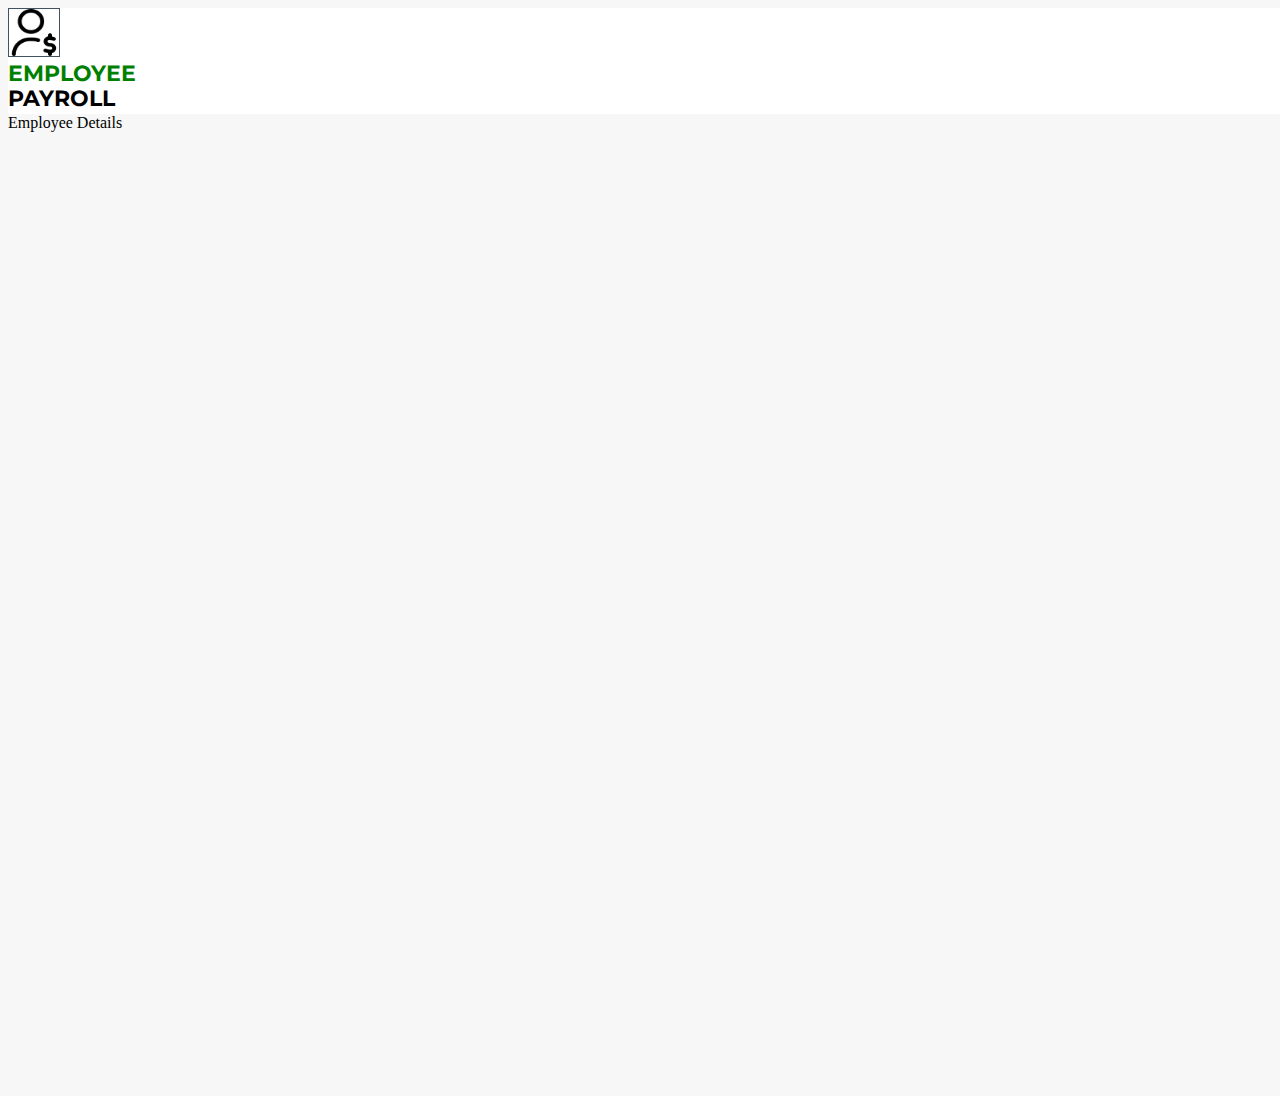
==== templates/index.html @ 00693fb8 "after creating folder structure" ====
<!DOCTYPE html>
<html lang="en">
<head>
    <meta charset="UTF-8">
    <meta name="viewport" content="width=device-width, initial-scale=1.0">
    <title>Dashboard</title>
    <link rel="stylesheet" href="../css/dashboard.css">
</head>
<body>
    <div class="navbar">
        <img src="../assets/employeeportallogo.png" class="logo-icon">
        <div class="employee-payroll">
            <span style="color: green;">EMPLOYEE</span>
            <span style="color: black;">PAYROLL</span>
        </div>
    </div>
    <div class="menu-bar">
        <div>Employee Details</div>
        <div></div>
    </div>
</body>
</html>
---- css/dashboard.css ----
@import url('https://fonts.googleapis.com/css2?family=Montserrat:ital,wght@0,100..900;1,100..900&family=Roboto:ital,wght@0,100;0,300;0,400;0,500;0,700;0,900;1,100;1,300;1,400;1,500;1,700;1,900&display=swap');

body {
    top: 0px;
    left: 0px;
    width: 1920px;
    height: 1080px;
    background: #F7F7F7 0% 0% no-repeat padding-box;
    opacity: 1;
}

.navbar {
    top: 0px;
    left: 0px;
    width: 1920px;
    height: 106px;
    background: #FFFFFF 0% 0% no-repeat padding-box;
    opacity: 1;
}

.logo-icon {
    top: 35px;
    left: 188px;
    width: 50px;
    height: 47px;
    /* UI Properties */
    border: 1px solid #42515F;
    opacity: 1;
}

.employee-payroll {
    font-family: "Montserrat";
    font-weight: bold;
    display: flex;
    flex-direction: column;
    top: 32px;
    left: 246px;
    width: 127px;
    height: 52px;
    /* UI Properties */
    text-align: left;
    font: normal normal bold 22px/25px Montserrat;
    letter-spacing: 0px;
    text-transform: capitalize;
    opacity: 1;
}
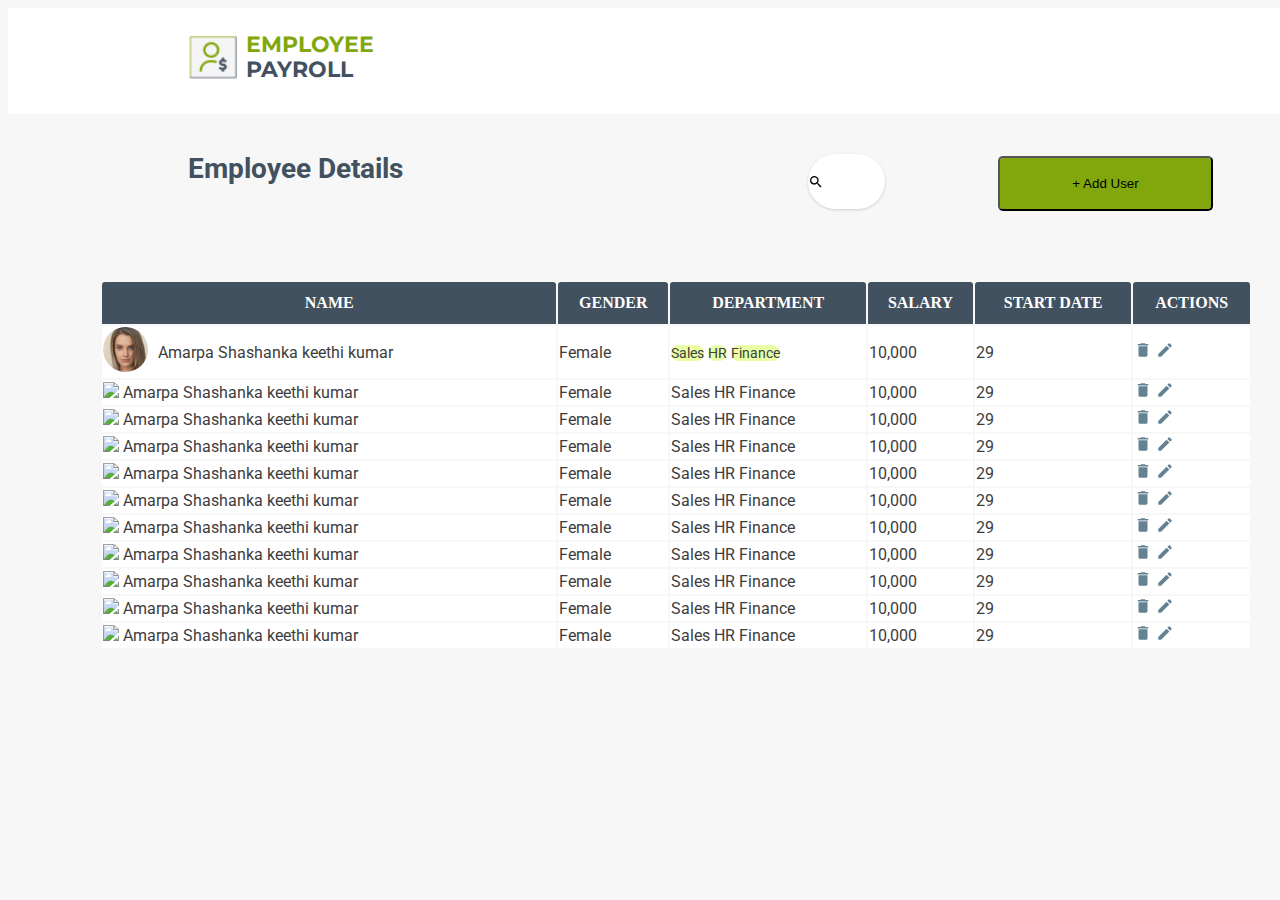
==== commit be5f4cda: "after adding some styles" ====
--- a/templates/index.html
+++ b/templates/index.html
@@ -8,15 +8,274 @@
 </head>
 <body>
     <div class="navbar">
-        <img src="../assets/employeeportallogo.png" class="logo-icon">
+        <img src="../assets/logo.png" class="logo-icon">
         <div class="employee-payroll">
-            <span style="color: green;">EMPLOYEE</span>
-            <span style="color: black;">PAYROLL</span>
+            <span style="color:#82A70C;">EMPLOYEE</span>
+            <span style="color: #42515F;">PAYROLL</span>
         </div>
     </div>
     <div class="menu-bar">
-        <div>Employee Details</div>
-        <div></div>
+        <div class="employee-details">Employee Details</div>
+        <div class="search-icon-back">
+           <img class="search-icon" src="../assets/ic--round-search.svg">
+        </div>
+        <button class="add-user-btn">+ Add User</button>
+    </div>
+    <div class="main-content">
+        <table>
+            <tr class="table-header">
+                <th>NAME</th>
+                <th>GENDER</th>
+                <th>DEPARTMENT</th>
+                <th>SALARY</th>
+                <th>START DATE</th>
+                <th>ACTIONS</th>
+            </tr>
+            <tr>
+                <td class="profile">
+                    <span>
+                        <img class="profile-icon" src="../assets/Ellipse -1.png">
+                    </span>
+                    <span>Amarpa Shashanka keethi kumar</span>
+                </td>
+                <td>Female</td>
+                <td class="section">
+                    <span>Sales</span>
+                    <span>HR</span>
+                    <span>Finance</span>
+                </td>
+                <td>
+                    10,000
+                </td>
+                <td>
+                    29 
+                </td>
+                <td>
+                    <span><img class="delete-icon" src="../assets/delete-black-18dp.svg"></span>
+                    <span><img class="edit-icon" src="../assets/create-black-18dp.svg"></span>
+                </td>
+            </tr>
+            <tr>
+                <td>
+                    <img src="#">
+                    <span>Amarpa Shashanka keethi kumar</span>
+                </td>
+                <td>Female</td>
+                <td>
+                    <span>Sales</span>
+                    <span>HR</span>
+                    <span>Finance</span>
+                </td>
+                <td>
+                    10,000
+                </td>
+                <td>
+                    29 
+                </td>
+                <td>
+                    <span><img class="delete-icon" src="../assets/delete-black-18dp.svg"></span>
+                    <span><img class="edit-icon" src="../assets/create-black-18dp.svg"></span>
+                </td>
+            </tr>
+            <tr>
+                <td>
+                    <img src="#">
+                    <span>Amarpa Shashanka keethi kumar</span>
+                </td>
+                <td>Female</td>
+                <td>
+                    <span>Sales</span>
+                    <span>HR</span>
+                    <span>Finance</span>
+                </td>
+                <td>
+                    10,000
+                </td>
+                <td>
+                    29 
+                </td>
+                <td>
+                    <span><img class="delete-icon" src="../assets/delete-black-18dp.svg"></span>
+                    <span><img class="edit-icon" src="../assets/create-black-18dp.svg"></span>
+                </td>
+            </tr>
+            <tr>
+                <td>
+                    <img src="#">
+                    <span>Amarpa Shashanka keethi kumar</span>
+                </td>
+                <td>Female</td>
+                <td>
+                    <span>Sales</span>
+                    <span>HR</span>
+                    <span>Finance</span>
+                </td>
+                <td>
+                    10,000
+                </td>
+                <td>
+                    29 
+                </td>
+                <td>
+                    <span><img class="delete-icon" src="../assets/delete-black-18dp.svg"></span>
+                    <span><img class="edit-icon" src="../assets/create-black-18dp.svg"></span>
+                </td>
+            </tr>
+            <tr>
+                <td>
+                    <img src="#">
+                    <span>Amarpa Shashanka keethi kumar</span>
+                </td>
+                <td>Female</td>
+                <td>
+                    <span>Sales</span>
+                    <span>HR</span>
+                    <span>Finance</span>
+                </td>
+                <td>
+                    10,000
+                </td>
+                <td>
+                    29 
+                </td>
+                <td>
+                    <span><img class="delete-icon" src="../assets/delete-black-18dp.svg"></span>
+                    <span><img class="edit-icon" src="../assets/create-black-18dp.svg"></span>
+                </td>
+            </tr>
+            <tr>
+                <td>
+                    <img src="#">
+                    <span>Amarpa Shashanka keethi kumar</span>
+                </td>
+                <td>Female</td>
+                <td>
+                    <span>Sales</span>
+                    <span>HR</span>
+                    <span>Finance</span>
+                </td>
+                <td>
+                    10,000
+                </td>
+                <td>
+                    29 
+                </td>
+                <td>
+                    <span><img class="delete-icon" src="../assets/delete-black-18dp.svg"></span>
+                    <span><img class="edit-icon" src="../assets/create-black-18dp.svg"></span>
+                </td>
+            </tr>
+            <tr>
+                <td>
+                    <img src="#">
+                    <span>Amarpa Shashanka keethi kumar</span>
+                </td>
+                <td>Female</td>
+                <td>
+                    <span>Sales</span>
+                    <span>HR</span>
+                    <span>Finance</span>
+                </td>
+                <td>
+                    10,000
+                </td>
+                <td>
+                    29 
+                </td>
+                <td>
+                    <span><img class="delete-icon" src="../assets/delete-black-18dp.svg"></span>
+                    <span><img class="edit-icon" src="../assets/create-black-18dp.svg"></span>
+                </td>
+            </tr>
+            <tr>
+                <td>
+                    <img src="#">
+                    <span>Amarpa Shashanka keethi kumar</span>
+                </td>
+                <td>Female</td>
+                <td>
+                    <span>Sales</span>
+                    <span>HR</span>
+                    <span>Finance</span>
+                </td>
+                <td>
+                    10,000
+                </td>
+                <td>
+                    29 
+                </td>
+                <td>
+                    <span><img class="delete-icon" src="../assets/delete-black-18dp.svg"></span>
+                    <span><img class="edit-icon" src="../assets/create-black-18dp.svg"></span>
+                </td>
+            </tr>
+            <tr>
+                <td>
+                    <img src="#">
+                    <span>Amarpa Shashanka keethi kumar</span>
+                </td>
+                <td>Female</td>
+                <td>
+                    <span>Sales</span>
+                    <span>HR</span>
+                    <span>Finance</span>
+                </td>
+                <td>
+                    10,000
+                </td>
+                <td>
+                    29 
+                </td>
+                <td>
+                    <span><img class="delete-icon" src="../assets/delete-black-18dp.svg"></span>
+                    <span><img class="edit-icon" src="../assets/create-black-18dp.svg"></span>
+                </td>
+            </tr>
+            <tr>
+                <td>
+                    <img src="#">
+                    <span>Amarpa Shashanka keethi kumar</span>
+                </td>
+                <td>Female</td>
+                <td>
+                    <span>Sales</span>
+                    <span>HR</span>
+                    <span>Finance</span>
+                </td>
+                <td>
+                    10,000
+                </td>
+                <td>
+                    29 
+                </td>
+                <td>
+                    <span><img class="delete-icon" src="../assets/delete-black-18dp.svg"></span>
+                    <span><img class="edit-icon" src="../assets/create-black-18dp.svg"></span>
+                </td>
+            </tr>
+            <tr>
+                <td>
+                    <img src="#">
+                    <span>Amarpa Shashanka keethi kumar</span>
+                </td>
+                <td>Female</td>
+                <td>
+                    <span>Sales</span>
+                    <span>HR</span>
+                    <span>Finance</span>
+                </td>
+                <td>
+                    10,000
+                </td>
+                <td>
+                    29 
+                </td>
+                <td>
+                    <span><img class="delete-icon" src="../assets/delete-black-18dp.svg"></span>
+                    <span><img class="edit-icon" src="../assets/create-black-18dp.svg"></span>
+                </td>
+            </tr>
+        </table>
     </div>
 </body>
 </html>--- a/css/dashboard.css
+++ b/css/dashboard.css
@@ -3,8 +3,8 @@
 body {
     top: 0px;
     left: 0px;
-    width: 1920px;
-    height: 1080px;
+    width: 100%;
+    height: 100%;
     background: #F7F7F7 0% 0% no-repeat padding-box;
     opacity: 1;
 }
@@ -12,35 +12,114 @@
 .navbar {
     top: 0px;
     left: 0px;
-    width: 1920px;
+    width: full;
     height: 106px;
     background: #FFFFFF 0% 0% no-repeat padding-box;
     opacity: 1;
 }
 
 .logo-icon {
+    position: absolute;
     top: 35px;
     left: 188px;
     width: 50px;
     height: 47px;
-    /* UI Properties */
-    border: 1px solid #42515F;
-    opacity: 1;
 }
 
 .employee-payroll {
-    font-family: "Montserrat";
-    font-weight: bold;
-    display: flex;
-    flex-direction: column;
+    position: absolute;
     top: 32px;
     left: 246px;
     width: 127px;
     height: 52px;
-    /* UI Properties */
     text-align: left;
     font: normal normal bold 22px/25px Montserrat;
     letter-spacing: 0px;
     text-transform: capitalize;
     opacity: 1;
+}
+
+.employee-details {
+    position: absolute;
+    top: 156px;
+    left: 188px;
+    width: 217px;
+    height: 37px;
+    text-align: left;
+    font: normal normal bold 28px/25px Roboto;
+    letter-spacing: 0px;
+    color: #42515F;
+    opacity: 1;
+}
+
+.search-icon-back {
+    margin-left: 800px;
+    margin-top: 40px;
+    position: relative;
+    width: 77px;
+    height: 55px;
+    background: #FFFFFF 0% 0% no-repeat padding-box;
+    box-shadow: 0px 1px 3px #00000029;
+    border-radius: 28px;
+    opacity: 1;
+}
+
+.search-icon {
+   position: absolute;
+   top: 20px;
+}
+
+
+.add-user-btn {
+    position: absolute;
+    top: 156px;
+    left: 998px;
+    width: 215px;
+    height: 55px;
+    background: #82A70C 0% 0% no-repeat padding-box;
+    border-radius: 5px;
+    opacity: 1;
+}
+
+table {
+    position: absolute;
+    top: 280px;
+    left: 100px;
+    width: 90%;
+    height: 52px;
+    justify-content: space-between;
+}
+
+th {
+    background: #42515F 0% 0% no-repeat padding-box;
+    border-radius: 3px 3px 0px 0px;
+    opacity: 1;
+    font: normal normal medium 18px/24px Roboto;
+    letter-spacing: 0px;
+    color: #FFFFFF;
+    height: 40px;
+    
+}
+
+td {
+    text-align: left;
+    font: normal normal normal 16px/21px Roboto;
+    letter-spacing: 0px;
+    color: #3D3D3D;
+    opacity: 1;
+    background: #FFFFFF 0% 0% no-repeat padding-box;
+}
+
+.profile{
+    display: flex;
+    align-items: center;
+}
+.profile-icon{
+    margin-right: 10px;
+}
+
+.section>span{
+    background: #E9FEA5 0% 0% no-repeat padding-box;
+    font: normal normal normal 14px/19px Roboto;
+    border-radius: 13px;
 }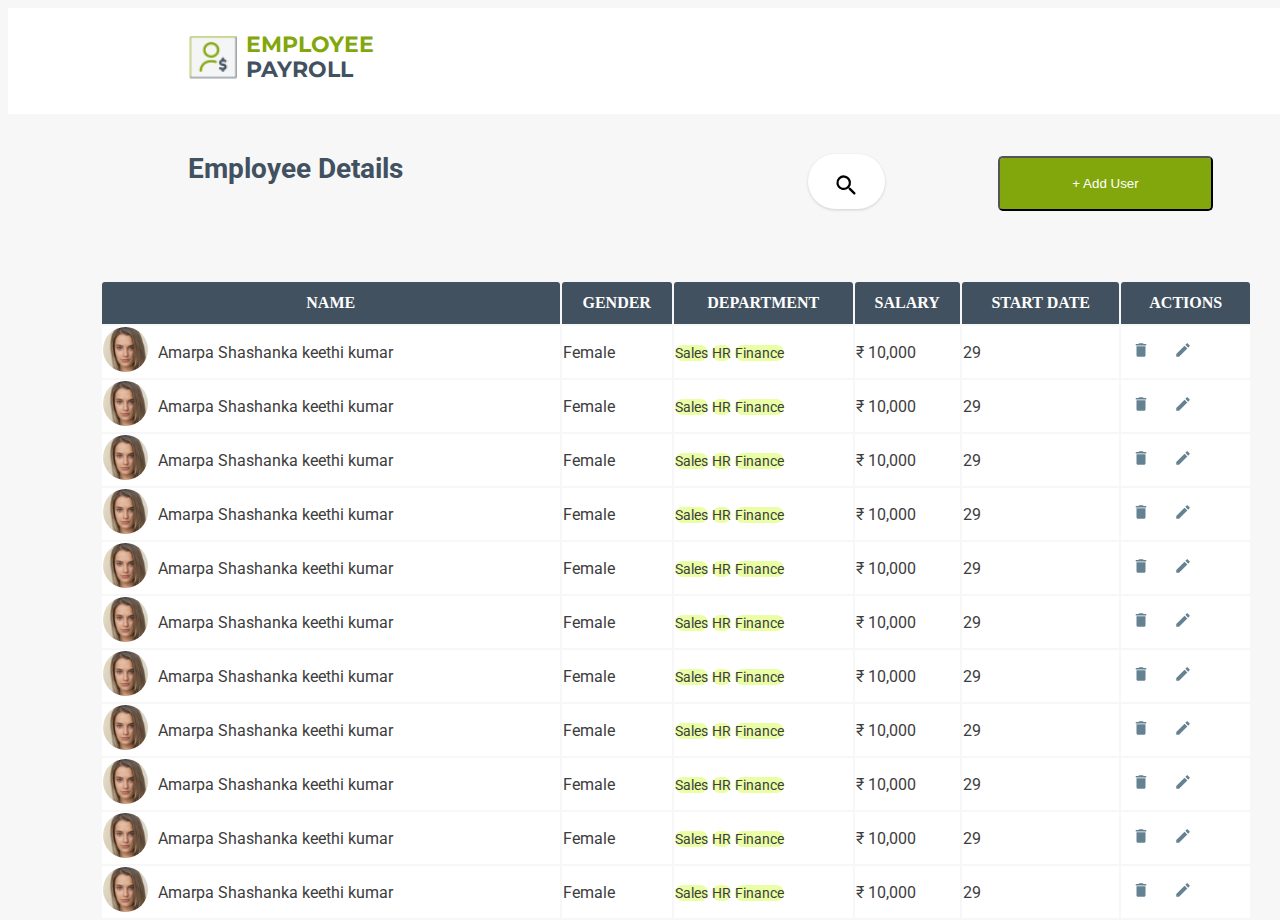
==== commit 803e95c5: "after completing dashboard page" ====
--- a/templates/index.html
+++ b/templates/index.html
@@ -4,6 +4,7 @@
     <meta charset="UTF-8">
     <meta name="viewport" content="width=device-width, initial-scale=1.0">
     <title>Dashboard</title>
+    <script src="../js/index.js"></script>
     <link rel="stylesheet" href="../css/dashboard.css">
 </head>
 <body>
@@ -19,7 +20,7 @@
         <div class="search-icon-back">
            <img class="search-icon" src="../assets/ic--round-search.svg">
         </div>
-        <button class="add-user-btn">+ Add User</button>
+        <button class="add-user-btn" onclick="redirect()">+ Add User</button>
     </div>
     <div class="main-content">
         <table>
@@ -45,232 +46,252 @@
                     <span>Finance</span>
                 </td>
                 <td>
-                    10,000
-                </td>
-                <td>
-                    29 
-                </td>
-                <td>
-                    <span><img class="delete-icon" src="../assets/delete-black-18dp.svg"></span>
-                    <span><img class="edit-icon" src="../assets/create-black-18dp.svg"></span>
-                </td>
-            </tr>
-            <tr>
-                <td>
-                    <img src="#">
-                    <span>Amarpa Shashanka keethi kumar</span>
-                </td>
-                <td>Female</td>
-                <td>
-                    <span>Sales</span>
-                    <span>HR</span>
-                    <span>Finance</span>
-                </td>
-                <td>
-                    10,000
-                </td>
-                <td>
-                    29 
-                </td>
-                <td>
-                    <span><img class="delete-icon" src="../assets/delete-black-18dp.svg"></span>
-                    <span><img class="edit-icon" src="../assets/create-black-18dp.svg"></span>
-                </td>
-            </tr>
-            <tr>
-                <td>
-                    <img src="#">
-                    <span>Amarpa Shashanka keethi kumar</span>
-                </td>
-                <td>Female</td>
-                <td>
-                    <span>Sales</span>
-                    <span>HR</span>
-                    <span>Finance</span>
-                </td>
-                <td>
-                    10,000
-                </td>
-                <td>
-                    29 
-                </td>
-                <td>
-                    <span><img class="delete-icon" src="../assets/delete-black-18dp.svg"></span>
-                    <span><img class="edit-icon" src="../assets/create-black-18dp.svg"></span>
-                </td>
-            </tr>
-            <tr>
-                <td>
-                    <img src="#">
-                    <span>Amarpa Shashanka keethi kumar</span>
-                </td>
-                <td>Female</td>
-                <td>
-                    <span>Sales</span>
-                    <span>HR</span>
-                    <span>Finance</span>
-                </td>
-                <td>
-                    10,000
-                </td>
-                <td>
-                    29 
-                </td>
-                <td>
-                    <span><img class="delete-icon" src="../assets/delete-black-18dp.svg"></span>
-                    <span><img class="edit-icon" src="../assets/create-black-18dp.svg"></span>
-                </td>
-            </tr>
-            <tr>
-                <td>
-                    <img src="#">
-                    <span>Amarpa Shashanka keethi kumar</span>
-                </td>
-                <td>Female</td>
-                <td>
-                    <span>Sales</span>
-                    <span>HR</span>
-                    <span>Finance</span>
-                </td>
-                <td>
-                    10,000
-                </td>
-                <td>
-                    29 
-                </td>
-                <td>
-                    <span><img class="delete-icon" src="../assets/delete-black-18dp.svg"></span>
-                    <span><img class="edit-icon" src="../assets/create-black-18dp.svg"></span>
-                </td>
-            </tr>
-            <tr>
-                <td>
-                    <img src="#">
-                    <span>Amarpa Shashanka keethi kumar</span>
-                </td>
-                <td>Female</td>
-                <td>
-                    <span>Sales</span>
-                    <span>HR</span>
-                    <span>Finance</span>
-                </td>
-                <td>
-                    10,000
-                </td>
-                <td>
-                    29 
-                </td>
-                <td>
-                    <span><img class="delete-icon" src="../assets/delete-black-18dp.svg"></span>
-                    <span><img class="edit-icon" src="../assets/create-black-18dp.svg"></span>
-                </td>
-            </tr>
-            <tr>
-                <td>
-                    <img src="#">
-                    <span>Amarpa Shashanka keethi kumar</span>
-                </td>
-                <td>Female</td>
-                <td>
-                    <span>Sales</span>
-                    <span>HR</span>
-                    <span>Finance</span>
-                </td>
-                <td>
-                    10,000
-                </td>
-                <td>
-                    29 
-                </td>
-                <td>
-                    <span><img class="delete-icon" src="../assets/delete-black-18dp.svg"></span>
-                    <span><img class="edit-icon" src="../assets/create-black-18dp.svg"></span>
-                </td>
-            </tr>
-            <tr>
-                <td>
-                    <img src="#">
-                    <span>Amarpa Shashanka keethi kumar</span>
-                </td>
-                <td>Female</td>
-                <td>
-                    <span>Sales</span>
-                    <span>HR</span>
-                    <span>Finance</span>
-                </td>
-                <td>
-                    10,000
-                </td>
-                <td>
-                    29 
-                </td>
-                <td>
-                    <span><img class="delete-icon" src="../assets/delete-black-18dp.svg"></span>
-                    <span><img class="edit-icon" src="../assets/create-black-18dp.svg"></span>
-                </td>
-            </tr>
-            <tr>
-                <td>
-                    <img src="#">
-                    <span>Amarpa Shashanka keethi kumar</span>
-                </td>
-                <td>Female</td>
-                <td>
-                    <span>Sales</span>
-                    <span>HR</span>
-                    <span>Finance</span>
-                </td>
-                <td>
-                    10,000
-                </td>
-                <td>
-                    29 
-                </td>
-                <td>
-                    <span><img class="delete-icon" src="../assets/delete-black-18dp.svg"></span>
-                    <span><img class="edit-icon" src="../assets/create-black-18dp.svg"></span>
-                </td>
-            </tr>
-            <tr>
-                <td>
-                    <img src="#">
-                    <span>Amarpa Shashanka keethi kumar</span>
-                </td>
-                <td>Female</td>
-                <td>
-                    <span>Sales</span>
-                    <span>HR</span>
-                    <span>Finance</span>
-                </td>
-                <td>
-                    10,000
-                </td>
-                <td>
-                    29 
-                </td>
-                <td>
-                    <span><img class="delete-icon" src="../assets/delete-black-18dp.svg"></span>
-                    <span><img class="edit-icon" src="../assets/create-black-18dp.svg"></span>
-                </td>
-            </tr>
-            <tr>
-                <td>
-                    <img src="#">
-                    <span>Amarpa Shashanka keethi kumar</span>
-                </td>
-                <td>Female</td>
-                <td>
-                    <span>Sales</span>
-                    <span>HR</span>
-                    <span>Finance</span>
-                </td>
-                <td>
-                    10,000
-                </td>
-                <td>
-                    29 
-                </td>
-                <td>
+                    &#8377 10,000
+                </td>
+                <td class="start-date">
+                    29 
+                </td>
+                <td class="icons">
+                    <span><img class="delete-icon" src="../assets/delete-black-18dp.svg"></span>
+                    <span><img class="edit-icon" src="../assets/create-black-18dp.svg"></span>
+                </td>
+            </tr>
+            <tr>
+                <td class="profile">
+                    <span>
+                        <img class="profile-icon" src="../assets/Ellipse -1.png">
+                    </span>
+                    <span>Amarpa Shashanka keethi kumar</span>
+                </td>
+                <td>Female</td>
+                <td class="section">
+                    <span>Sales</span>
+                    <span>HR</span>
+                    <span>Finance</span>
+                </td>
+                <td>
+                    &#8377 10,000
+                </td>
+                <td>
+                    29 
+                </td>
+                <td class="icons">
+                    <span><img class="delete-icon" src="../assets/delete-black-18dp.svg"></span>
+                    <span><img class="edit-icon" src="../assets/create-black-18dp.svg"></span>
+                </td>
+            </tr>
+            <tr>
+                <td class="profile">
+                    <span>
+                        <img class="profile-icon" src="../assets/Ellipse -1.png">
+                    </span>
+                    <span>Amarpa Shashanka keethi kumar</span>
+                </td>
+                <td>Female</td>
+                <td class="section">
+                    <span>Sales</span>
+                    <span>HR</span>
+                    <span>Finance</span>
+                </td>
+                <td>
+                    &#8377 10,000
+                </td>
+                <td>
+                    29 
+                </td>
+                <td class="icons">
+                    <span><img class="delete-icon" src="../assets/delete-black-18dp.svg"></span>
+                    <span><img class="edit-icon" src="../assets/create-black-18dp.svg"></span>
+                </td>
+            </tr>
+            <tr>
+                <td class="profile">
+                    <span>
+                        <img class="profile-icon" src="../assets/Ellipse -1.png">
+                    </span>
+                    <span>Amarpa Shashanka keethi kumar</span>
+                </td>
+                <td>Female</td>
+                <td class="section">
+                    <span>Sales</span>
+                    <span>HR</span>
+                    <span>Finance</span>
+                </td>
+                <td>
+                    &#8377 10,000
+                </td>
+                <td>
+                    29 
+                </td>
+                <td class="icons">
+                    <span><img class="delete-icon" src="../assets/delete-black-18dp.svg"></span>
+                    <span><img class="edit-icon" src="../assets/create-black-18dp.svg"></span>
+                </td>
+            </tr>
+            <tr>
+                <td class="profile">
+                    <span>
+                        <img class="profile-icon" src="../assets/Ellipse -1.png">
+                    </span>
+                    <span>Amarpa Shashanka keethi kumar</span>
+                </td>
+                <td>Female</td>
+                <td class="section">
+                    <span>Sales</span>
+                    <span>HR</span>
+                    <span>Finance</span>
+                </td>
+                <td>
+                    &#8377 10,000
+                </td>
+                <td>
+                    29 
+                </td>
+                <td class="icons">
+                    <span><img class="delete-icon" src="../assets/delete-black-18dp.svg"></span>
+                    <span><img class="edit-icon" src="../assets/create-black-18dp.svg"></span>
+                </td>
+            </tr>
+            <tr>
+                <td class="profile">
+                    <span>
+                        <img class="profile-icon" src="../assets/Ellipse -1.png">
+                    </span>
+                    <span>Amarpa Shashanka keethi kumar</span>
+                </td>
+                <td>Female</td>
+                <td class="section">
+                    <span>Sales</span>
+                    <span>HR</span>
+                    <span>Finance</span>
+                </td>
+                <td>
+                    &#8377 10,000
+                </td>
+                <td>
+                    29 
+                </td>
+                <td class="icons">
+                    <span><img class="delete-icon" src="../assets/delete-black-18dp.svg"></span>
+                    <span><img class="edit-icon" src="../assets/create-black-18dp.svg"></span>
+                </td>
+            </tr>
+            <tr>
+                <td class="profile">
+                    <span>
+                        <img class="profile-icon" src="../assets/Ellipse -1.png">
+                    </span>
+                    <span>Amarpa Shashanka keethi kumar</span>
+                </td>
+                <td>Female</td>
+                <td class="section">
+                    <span>Sales</span>
+                    <span>HR</span>
+                    <span>Finance</span>
+                </td>
+                <td>
+                    &#8377 10,000
+                </td>
+                <td>
+                    29 
+                </td>
+                <td class="icons">
+                    <span><img class="delete-icon" src="../assets/delete-black-18dp.svg"></span>
+                    <span><img class="edit-icon" src="../assets/create-black-18dp.svg"></span>
+                </td>
+            </tr>
+            <tr>
+                <td class="profile">
+                    <span>
+                        <img class="profile-icon" src="../assets/Ellipse -1.png">
+                    </span>
+                    <span>Amarpa Shashanka keethi kumar</span>
+                </td>
+                <td>Female</td>
+                <td class="section">
+                    <span>Sales</span>
+                    <span>HR</span>
+                    <span>Finance</span>
+                </td>
+                <td>
+                    &#8377 10,000
+                </td>
+                <td>
+                    29 
+                </td>
+                <td class="icons">
+                    <span><img class="delete-icon" src="../assets/delete-black-18dp.svg"></span>
+                    <span><img class="edit-icon" src="../assets/create-black-18dp.svg"></span>
+                </td>
+            </tr>
+            <tr>
+                <td class="profile">
+                    <span>
+                        <img class="profile-icon" src="../assets/Ellipse -1.png">
+                    </span>
+                    <span>Amarpa Shashanka keethi kumar</span>
+                </td>
+                <td>Female</td>
+                <td class="section">
+                    <span>Sales</span>
+                    <span>HR</span>
+                    <span>Finance</span>
+                </td>
+                <td>
+                    &#8377 10,000
+                </td>
+                <td>
+                    29 
+                </td>
+                <td class="icons">
+                    <span><img class="delete-icon" src="../assets/delete-black-18dp.svg"></span>
+                    <span><img class="edit-icon" src="../assets/create-black-18dp.svg"></span>
+                </td>
+            </tr>
+            <tr>
+                <td class="profile">
+                    <span>
+                        <img class="profile-icon" src="../assets/Ellipse -1.png">
+                    </span>
+                    <span>Amarpa Shashanka keethi kumar</span>
+                </td>
+                <td>Female</td>
+                <td class="section">
+                    <span>Sales</span>
+                    <span>HR</span>
+                    <span>Finance</span>
+                </td>
+                <td>
+                    &#8377 10,000
+                </td>
+                <td>
+                    29 
+                </td>
+                <td class="icons">
+                    <span><img class="delete-icon" src="../assets/delete-black-18dp.svg"></span>
+                    <span><img class="edit-icon" src="../assets/create-black-18dp.svg"></span>
+                </td>
+            </tr>
+            <tr>
+                <td class="profile">
+                    <span>
+                        <img class="profile-icon" src="../assets/Ellipse -1.png">
+                    </span>
+                    <span>Amarpa Shashanka keethi kumar</span>
+                </td>
+                <td>Female</td>
+                <td class="section">
+                    <span>Sales</span>
+                    <span>HR</span>
+                    <span>Finance</span>
+                </td>
+                <td>
+                    &#8377 10,000
+                </td>
+                <td>
+                    29 
+                </td>
+                <td class="icons">
                     <span><img class="delete-icon" src="../assets/delete-black-18dp.svg"></span>
                     <span><img class="edit-icon" src="../assets/create-black-18dp.svg"></span>
                 </td>
--- a/css/dashboard.css
+++ b/css/dashboard.css
@@ -66,7 +66,10 @@
 
 .search-icon {
    position: absolute;
-   top: 20px;
+   top: 18px;
+   left: 25px;
+   width: 27px;
+   height: 27px;
 }
 
 
@@ -79,6 +82,7 @@
     background: #82A70C 0% 0% no-repeat padding-box;
     border-radius: 5px;
     opacity: 1;
+    color: white;
 }
 
 table {
@@ -88,6 +92,7 @@
     width: 90%;
     height: 52px;
     justify-content: space-between;
+    margin: 0%;
 }
 
 th {
@@ -122,4 +127,12 @@
     background: #E9FEA5 0% 0% no-repeat padding-box;
     font: normal normal normal 14px/19px Roboto;
     border-radius: 13px;
+}
+
+.icons>span{
+    margin:10px;
+}
+
+.start-date{
+    margin-left: 10px;
 }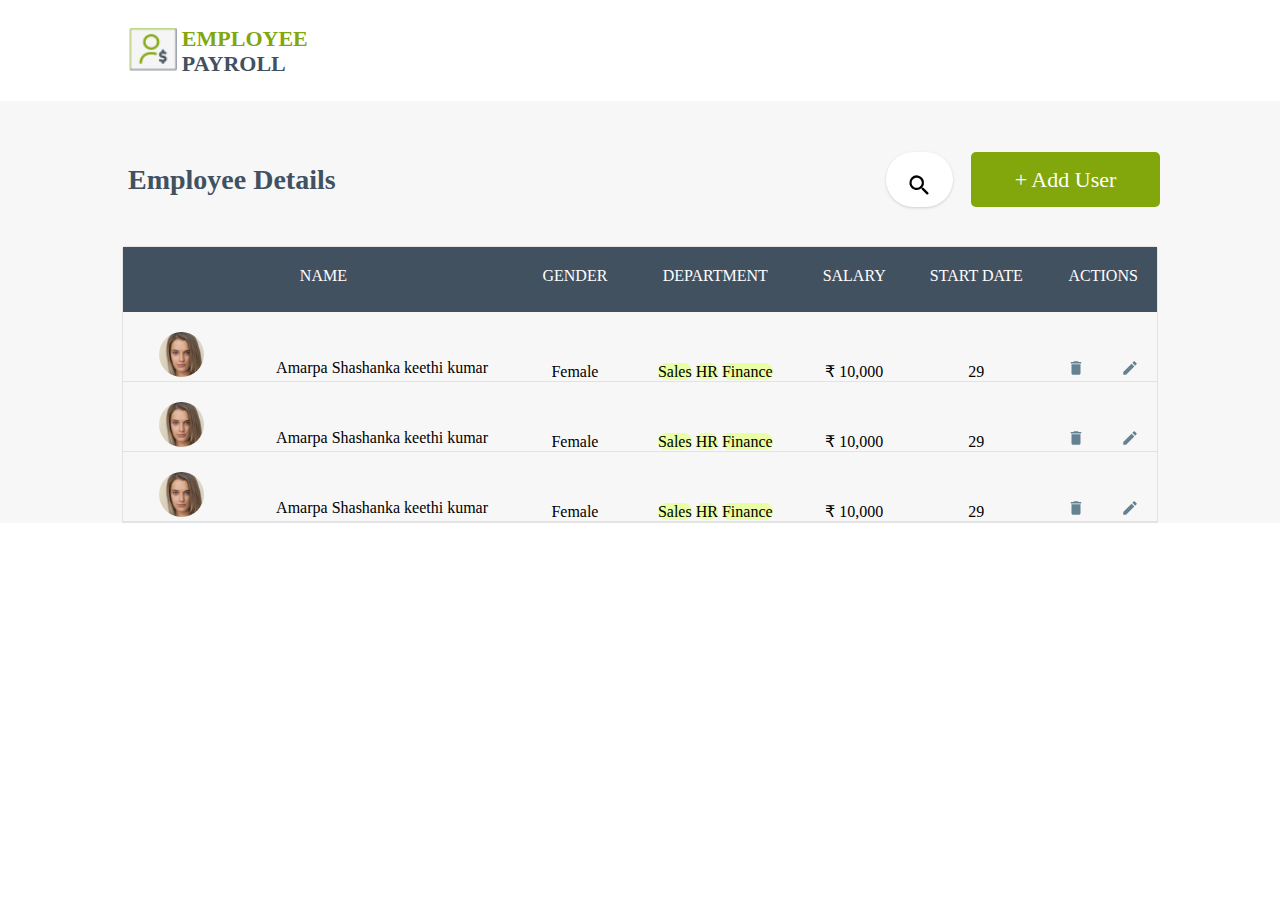
==== commit 46c80452: "changes made" ====
--- a/templates/index.html
+++ b/templates/index.html
@@ -1,28 +1,32 @@
 <!DOCTYPE html>
 <html lang="en">
+
 <head>
     <meta charset="UTF-8">
     <meta name="viewport" content="width=device-width, initial-scale=1.0">
     <title>Dashboard</title>
     <script src="../js/index.js"></script>
     <link rel="stylesheet" href="../css/dashboard.css">
+    <script src="../js/jquery.js"></script>
 </head>
 <body>
     <div class="navbar">
         <img src="../assets/logo.png" class="logo-icon">
         <div class="employee-payroll">
-            <span style="color:#82A70C;">EMPLOYEE</span>
-            <span style="color: #42515F;">PAYROLL</span>
+            <span style="color: #82A70C; font: normal normal bold 22px/25px Montserrat;">EMPLOYEE</span>
+            <span style="color: #42515F; font: normal normal bold 22px/25px Montserrat;">PAYROLL</span>
         </div>
     </div>
-    <div class="menu-bar">
-        <div class="employee-details">Employee Details</div>
-        <div class="search-icon-back">
-           <img class="search-icon" src="../assets/ic--round-search.svg">
+    <div class="main-content">
+        <div class="menu-bar">
+            <div class="employee-details">Employee Details</div>
+            <div class="search-icon-btn">
+                <div class="search-icon-back">
+                    <img class="search-icon" src="../assets/ic--round-search.svg">
+                </div>
+                <button class="add-user-btn" onclick="redirect()">+ Add User</button>
+            </div>
         </div>
-        <button class="add-user-btn" onclick="redirect()">+ Add User</button>
-    </div>
-    <div class="main-content">
         <table>
             <tr class="table-header">
                 <th>NAME</th>
@@ -33,23 +37,23 @@
                 <th>ACTIONS</th>
             </tr>
             <tr>
-                <td class="profile">
-                    <span>
+                <td>
+                    <div class="profile">
                         <img class="profile-icon" src="../assets/Ellipse -1.png">
-                    </span>
-                    <span>Amarpa Shashanka keethi kumar</span>
+                        <span>Amarpa Shashanka keethi kumar</span> 
+                    </div>
                 </td>
-                <td>Female</td>
+                <td class="female">Female</td>
                 <td class="section">
                     <span>Sales</span>
                     <span>HR</span>
                     <span>Finance</span>
                 </td>
-                <td>
+                <td class="price">
                     &#8377 10,000
                 </td>
                 <td class="start-date">
-                    29 
+                    29
                 </td>
                 <td class="icons">
                     <span><img class="delete-icon" src="../assets/delete-black-18dp.svg"></span>
@@ -57,23 +61,23 @@
                 </td>
             </tr>
             <tr>
-                <td class="profile">
-                    <span>
+                <td>
+                    <div class="profile">
                         <img class="profile-icon" src="../assets/Ellipse -1.png">
-                    </span>
-                    <span>Amarpa Shashanka keethi kumar</span>
+                        <span>Amarpa Shashanka keethi kumar</span> 
+                    </div>
                 </td>
-                <td>Female</td>
+                <td class="female">Female</td>
                 <td class="section">
                     <span>Sales</span>
                     <span>HR</span>
                     <span>Finance</span>
                 </td>
-                <td>
+                <td class="price">
                     &#8377 10,000
                 </td>
-                <td>
-                    29 
+                <td class="start-date">
+                    29
                 </td>
                 <td class="icons">
                     <span><img class="delete-icon" src="../assets/delete-black-18dp.svg"></span>
@@ -81,215 +85,23 @@
                 </td>
             </tr>
             <tr>
-                <td class="profile">
-                    <span>
+                <td>
+                    <div class="profile">
                         <img class="profile-icon" src="../assets/Ellipse -1.png">
-                    </span>
-                    <span>Amarpa Shashanka keethi kumar</span>
+                        <span>Amarpa Shashanka keethi kumar</span> 
+                    </div>
                 </td>
-                <td>Female</td>
+                <td class="female">Female</td>
                 <td class="section">
                     <span>Sales</span>
                     <span>HR</span>
                     <span>Finance</span>
                 </td>
-                <td>
+                <td class="price">
                     &#8377 10,000
                 </td>
-                <td>
-                    29 
-                </td>
-                <td class="icons">
-                    <span><img class="delete-icon" src="../assets/delete-black-18dp.svg"></span>
-                    <span><img class="edit-icon" src="../assets/create-black-18dp.svg"></span>
-                </td>
-            </tr>
-            <tr>
-                <td class="profile">
-                    <span>
-                        <img class="profile-icon" src="../assets/Ellipse -1.png">
-                    </span>
-                    <span>Amarpa Shashanka keethi kumar</span>
-                </td>
-                <td>Female</td>
-                <td class="section">
-                    <span>Sales</span>
-                    <span>HR</span>
-                    <span>Finance</span>
-                </td>
-                <td>
-                    &#8377 10,000
-                </td>
-                <td>
-                    29 
-                </td>
-                <td class="icons">
-                    <span><img class="delete-icon" src="../assets/delete-black-18dp.svg"></span>
-                    <span><img class="edit-icon" src="../assets/create-black-18dp.svg"></span>
-                </td>
-            </tr>
-            <tr>
-                <td class="profile">
-                    <span>
-                        <img class="profile-icon" src="../assets/Ellipse -1.png">
-                    </span>
-                    <span>Amarpa Shashanka keethi kumar</span>
-                </td>
-                <td>Female</td>
-                <td class="section">
-                    <span>Sales</span>
-                    <span>HR</span>
-                    <span>Finance</span>
-                </td>
-                <td>
-                    &#8377 10,000
-                </td>
-                <td>
-                    29 
-                </td>
-                <td class="icons">
-                    <span><img class="delete-icon" src="../assets/delete-black-18dp.svg"></span>
-                    <span><img class="edit-icon" src="../assets/create-black-18dp.svg"></span>
-                </td>
-            </tr>
-            <tr>
-                <td class="profile">
-                    <span>
-                        <img class="profile-icon" src="../assets/Ellipse -1.png">
-                    </span>
-                    <span>Amarpa Shashanka keethi kumar</span>
-                </td>
-                <td>Female</td>
-                <td class="section">
-                    <span>Sales</span>
-                    <span>HR</span>
-                    <span>Finance</span>
-                </td>
-                <td>
-                    &#8377 10,000
-                </td>
-                <td>
-                    29 
-                </td>
-                <td class="icons">
-                    <span><img class="delete-icon" src="../assets/delete-black-18dp.svg"></span>
-                    <span><img class="edit-icon" src="../assets/create-black-18dp.svg"></span>
-                </td>
-            </tr>
-            <tr>
-                <td class="profile">
-                    <span>
-                        <img class="profile-icon" src="../assets/Ellipse -1.png">
-                    </span>
-                    <span>Amarpa Shashanka keethi kumar</span>
-                </td>
-                <td>Female</td>
-                <td class="section">
-                    <span>Sales</span>
-                    <span>HR</span>
-                    <span>Finance</span>
-                </td>
-                <td>
-                    &#8377 10,000
-                </td>
-                <td>
-                    29 
-                </td>
-                <td class="icons">
-                    <span><img class="delete-icon" src="../assets/delete-black-18dp.svg"></span>
-                    <span><img class="edit-icon" src="../assets/create-black-18dp.svg"></span>
-                </td>
-            </tr>
-            <tr>
-                <td class="profile">
-                    <span>
-                        <img class="profile-icon" src="../assets/Ellipse -1.png">
-                    </span>
-                    <span>Amarpa Shashanka keethi kumar</span>
-                </td>
-                <td>Female</td>
-                <td class="section">
-                    <span>Sales</span>
-                    <span>HR</span>
-                    <span>Finance</span>
-                </td>
-                <td>
-                    &#8377 10,000
-                </td>
-                <td>
-                    29 
-                </td>
-                <td class="icons">
-                    <span><img class="delete-icon" src="../assets/delete-black-18dp.svg"></span>
-                    <span><img class="edit-icon" src="../assets/create-black-18dp.svg"></span>
-                </td>
-            </tr>
-            <tr>
-                <td class="profile">
-                    <span>
-                        <img class="profile-icon" src="../assets/Ellipse -1.png">
-                    </span>
-                    <span>Amarpa Shashanka keethi kumar</span>
-                </td>
-                <td>Female</td>
-                <td class="section">
-                    <span>Sales</span>
-                    <span>HR</span>
-                    <span>Finance</span>
-                </td>
-                <td>
-                    &#8377 10,000
-                </td>
-                <td>
-                    29 
-                </td>
-                <td class="icons">
-                    <span><img class="delete-icon" src="../assets/delete-black-18dp.svg"></span>
-                    <span><img class="edit-icon" src="../assets/create-black-18dp.svg"></span>
-                </td>
-            </tr>
-            <tr>
-                <td class="profile">
-                    <span>
-                        <img class="profile-icon" src="../assets/Ellipse -1.png">
-                    </span>
-                    <span>Amarpa Shashanka keethi kumar</span>
-                </td>
-                <td>Female</td>
-                <td class="section">
-                    <span>Sales</span>
-                    <span>HR</span>
-                    <span>Finance</span>
-                </td>
-                <td>
-                    &#8377 10,000
-                </td>
-                <td>
-                    29 
-                </td>
-                <td class="icons">
-                    <span><img class="delete-icon" src="../assets/delete-black-18dp.svg"></span>
-                    <span><img class="edit-icon" src="../assets/create-black-18dp.svg"></span>
-                </td>
-            </tr>
-            <tr>
-                <td class="profile">
-                    <span>
-                        <img class="profile-icon" src="../assets/Ellipse -1.png">
-                    </span>
-                    <span>Amarpa Shashanka keethi kumar</span>
-                </td>
-                <td>Female</td>
-                <td class="section">
-                    <span>Sales</span>
-                    <span>HR</span>
-                    <span>Finance</span>
-                </td>
-                <td>
-                    &#8377 10,000
-                </td>
-                <td>
-                    29 
+                <td class="start-date">
+                    29
                 </td>
                 <td class="icons">
                     <span><img class="delete-icon" src="../assets/delete-black-18dp.svg"></span>
@@ -298,5 +110,7 @@
             </tr>
         </table>
     </div>
+    </div>
 </body>
+
 </html>--- a/css/dashboard.css
+++ b/css/dashboard.css
@@ -1,138 +1,148 @@
-@import url('https://fonts.googleapis.com/css2?family=Montserrat:ital,wght@0,100..900;1,100..900&family=Roboto:ital,wght@0,100;0,300;0,400;0,500;0,700;0,900;1,100;1,300;1,400;1,500;1,700;1,900&display=swap');
-
-body {
-    top: 0px;
-    left: 0px;
-    width: 100%;
-    height: 100%;
-    background: #F7F7F7 0% 0% no-repeat padding-box;
-    opacity: 1;
+* {
+    margin: 0;
+    padding: 0;
+    border: 0;
+    font-size: 100%;
+    font: inherit;
+    vertical-align: baseline;
 }
 
 .navbar {
-    top: 0px;
-    left: 0px;
-    width: full;
-    height: 106px;
-    background: #FFFFFF 0% 0% no-repeat padding-box;
-    opacity: 1;
+    display: flex;
+    flex-direction: row;
+    width: 100%;
+    margin-left: 10%;
+    margin-top: 2%;
+    margin-bottom: 2%;
+    align-items: center;
+    height: 20%;
+}
+
+.navbar>* {
+    margin-right: 0.3%;
+}
+
+.employee-payroll {
+    display: flex;
+    flex-direction: column;
 }
 
 .logo-icon {
-    position: absolute;
-    top: 35px;
-    left: 188px;
     width: 50px;
     height: 47px;
 }
 
-.employee-payroll {
-    position: absolute;
-    top: 32px;
-    left: 246px;
-    width: 127px;
-    height: 52px;
-    text-align: left;
-    font: normal normal bold 22px/25px Montserrat;
-    letter-spacing: 0px;
-    text-transform: capitalize;
-    opacity: 1;
+.main-content {
+    background: #F7F7F7 0% 0% no-repeat padding-box;
+    width: 100%;
+    height: 100%;
 }
 
-.employee-details {
-    position: absolute;
-    top: 156px;
-    left: 188px;
-    width: 217px;
-    height: 37px;
-    text-align: left;
-    font: normal normal bold 28px/25px Roboto;
-    letter-spacing: 0px;
-    color: #42515F;
-    opacity: 1;
+.menu-bar {
+    display: flex;
+    flex-direction: row;
+    justify-content: space-between;
+    align-items: center;
+    padding-top: 4%;
+}
+
+.search-icon-btn {
+    display: flex;
+    flex-direction: row;
+    align-items: center;
+    margin-right: 8%;
+}
+
+.search-icon-btn>* {
+    margin-right: 6%
+}
+
+.add-user-btn {
+    background: #82A70C 0% 0% no-repeat padding-box;
+    border-radius: 5px;
+    width: 215px;
+    height: 55px;
+    font: normal normal normal 22px/29px Roboto;
+    color: #FFFFFF;
 }
 
 .search-icon-back {
-    margin-left: 800px;
-    margin-top: 40px;
-    position: relative;
     width: 77px;
     height: 55px;
     background: #FFFFFF 0% 0% no-repeat padding-box;
     box-shadow: 0px 1px 3px #00000029;
     border-radius: 28px;
-    opacity: 1;
+    position: relative;
+    ;
 }
 
 .search-icon {
-   position: absolute;
-   top: 18px;
-   left: 25px;
-   width: 27px;
-   height: 27px;
+    width: 27px;
+    height: 27px;
+    position: absolute;
+    top: 20px;
+    left: 20px;
+    bottom: 20px;
+    right: 20px;
+}
+
+.employee-details {
+    font: normal normal bold 28px/25px Roboto;
+    color: #42515F;
+    margin-left: 10%;
+}
+
+table {
+    margin-left: auto;
+    margin-right: auto;
+    margin-top: 3%;
+    width: 81%;
+    border-radius: 3px 3px 0px 0px;
+    border-spacing: 0;
+    border: 1px solid #E3E3E3;
 }
 
 
-.add-user-btn {
-    position: absolute;
-    top: 156px;
-    left: 998px;
-    width: 215px;
-    height: 55px;
-    background: #82A70C 0% 0% no-repeat padding-box;
-    border-radius: 5px;
-    opacity: 1;
-    color: white;
-}
-
-table {
-    position: absolute;
-    top: 280px;
-    left: 100px;
-    width: 90%;
-    height: 52px;
-    justify-content: space-between;
-    margin: 0%;
-}
 
 th {
     background: #42515F 0% 0% no-repeat padding-box;
-    border-radius: 3px 3px 0px 0px;
-    opacity: 1;
+    border-radius: 3px 0px 0px px;
+    height: 26px;
     font: normal normal medium 18px/24px Roboto;
     letter-spacing: 0px;
     color: #FFFFFF;
-    height: 40px;
-    
+    padding-top: 2%;
 }
 
-td {
-    text-align: left;
-    font: normal normal normal 16px/21px Roboto;
-    letter-spacing: 0px;
-    color: #3D3D3D;
-    opacity: 1;
-    background: #FFFFFF 0% 0% no-repeat padding-box;
+
+tr {
+    width: 1549px;
+    height: 65px;
+    border-bottom:1px solid #E3E3E3;
 }
 
-.profile{
-    display: flex;
-    align-items: center;
-}
-.profile-icon{
-    margin-right: 10px;
+
+td {
+    text-align: center;
+    border-bottom:1px solid #E3E3E3;
 }
 
-.section>span{
-    background: #E9FEA5 0% 0% no-repeat padding-box;
-    font: normal normal normal 14px/19px Roboto;
-    border-radius: 13px;
+.profile {
+    height: 65px;
+    display: flex;
+    justify-content: space-around;
+    align-items: flex-end;
 }
 
-.icons>span{
-    margin:10px;
+.section>span {
+    background: #E9FEA5 0% 0% no-repeat padding-box;
+    border-radius: 13px;
+    width: 74px;
+    height: 26px;
 }
 
-.start-date{
-    margin-left: 10px;
-}+.icons{
+    display: flex;
+    justify-content: space-around
+}
+
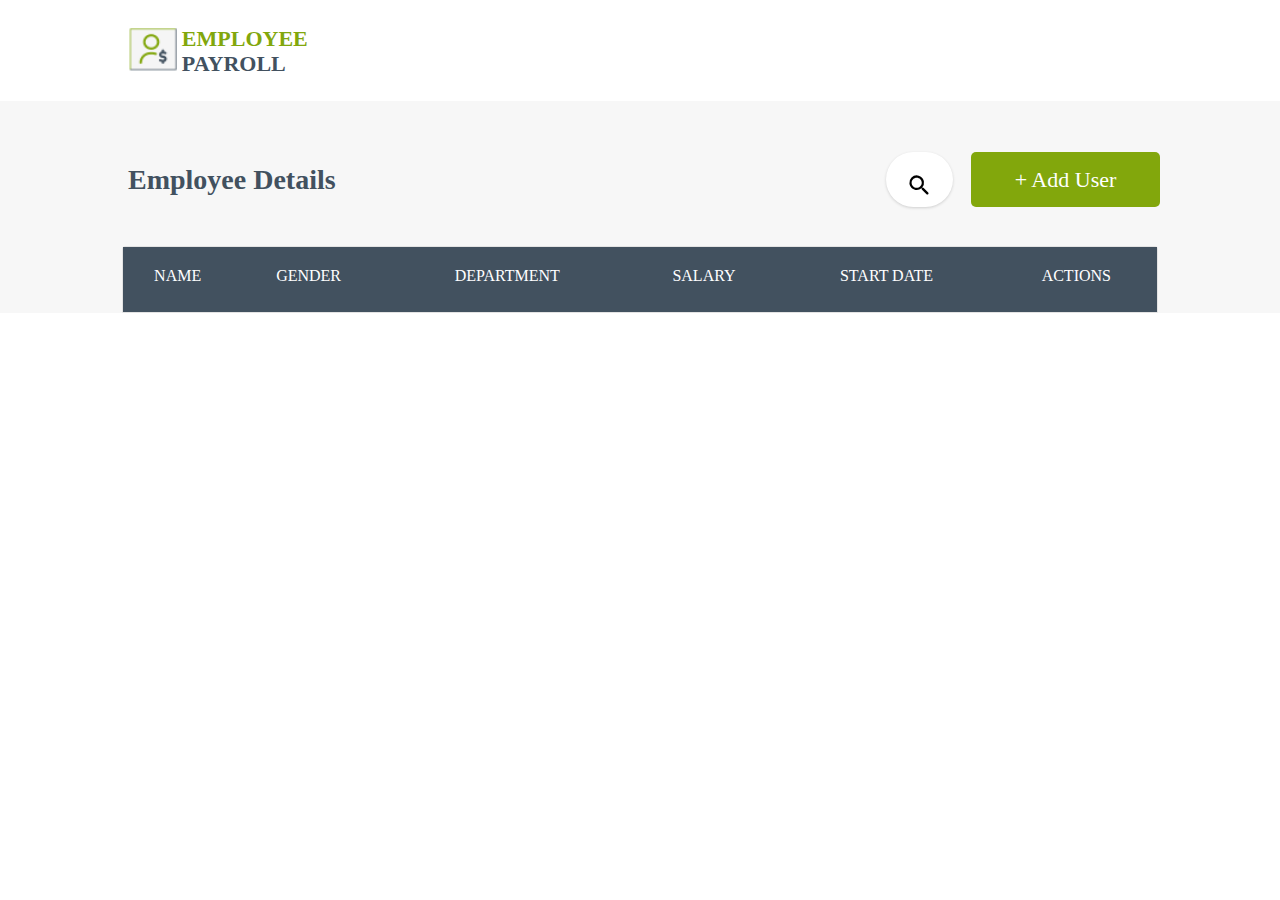
==== commit a0ee36e0: "after adding dynamic data entry functionality" ====
--- a/templates/index.html
+++ b/templates/index.html
@@ -8,6 +8,7 @@
     <script src="../js/index.js"></script>
     <link rel="stylesheet" href="../css/dashboard.css">
     <script src="../js/jquery.js"></script>
+    <script src="../js/dataFetcher.js"></script>
 </head>
 <body>
     <div class="navbar">
@@ -36,78 +37,6 @@
                 <th>START DATE</th>
                 <th>ACTIONS</th>
             </tr>
-            <tr>
-                <td>
-                    <div class="profile">
-                        <img class="profile-icon" src="../assets/Ellipse -1.png">
-                        <span>Amarpa Shashanka keethi kumar</span> 
-                    </div>
-                </td>
-                <td class="female">Female</td>
-                <td class="section">
-                    <span>Sales</span>
-                    <span>HR</span>
-                    <span>Finance</span>
-                </td>
-                <td class="price">
-                    &#8377 10,000
-                </td>
-                <td class="start-date">
-                    29
-                </td>
-                <td class="icons">
-                    <span><img class="delete-icon" src="../assets/delete-black-18dp.svg"></span>
-                    <span><img class="edit-icon" src="../assets/create-black-18dp.svg"></span>
-                </td>
-            </tr>
-            <tr>
-                <td>
-                    <div class="profile">
-                        <img class="profile-icon" src="../assets/Ellipse -1.png">
-                        <span>Amarpa Shashanka keethi kumar</span> 
-                    </div>
-                </td>
-                <td class="female">Female</td>
-                <td class="section">
-                    <span>Sales</span>
-                    <span>HR</span>
-                    <span>Finance</span>
-                </td>
-                <td class="price">
-                    &#8377 10,000
-                </td>
-                <td class="start-date">
-                    29
-                </td>
-                <td class="icons">
-                    <span><img class="delete-icon" src="../assets/delete-black-18dp.svg"></span>
-                    <span><img class="edit-icon" src="../assets/create-black-18dp.svg"></span>
-                </td>
-            </tr>
-            <tr>
-                <td>
-                    <div class="profile">
-                        <img class="profile-icon" src="../assets/Ellipse -1.png">
-                        <span>Amarpa Shashanka keethi kumar</span> 
-                    </div>
-                </td>
-                <td class="female">Female</td>
-                <td class="section">
-                    <span>Sales</span>
-                    <span>HR</span>
-                    <span>Finance</span>
-                </td>
-                <td class="price">
-                    &#8377 10,000
-                </td>
-                <td class="start-date">
-                    29
-                </td>
-                <td class="icons">
-                    <span><img class="delete-icon" src="../assets/delete-black-18dp.svg"></span>
-                    <span><img class="edit-icon" src="../assets/create-black-18dp.svg"></span>
-                </td>
-            </tr>
         </table>
     </div>
     </div>
